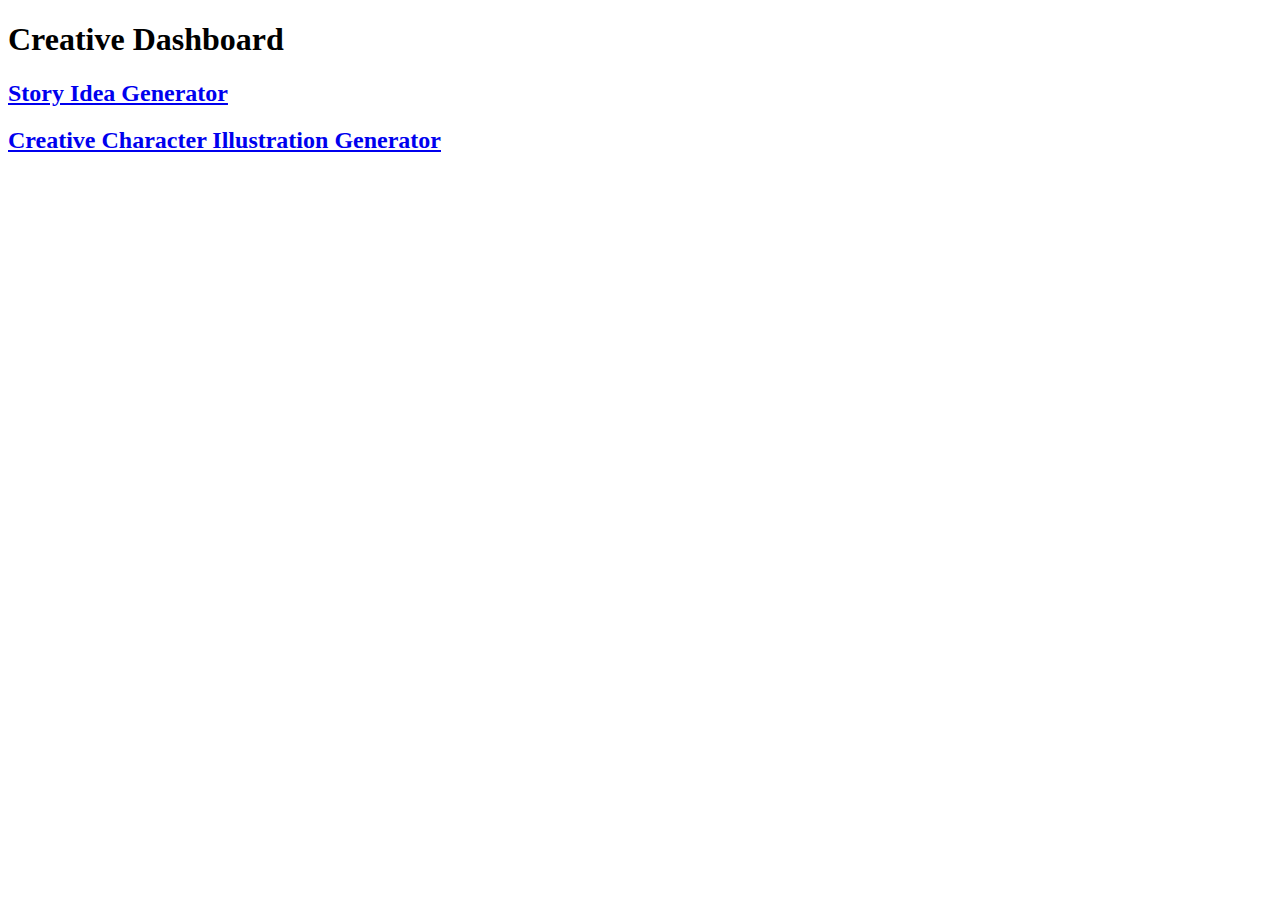
==== index.html @ 0ad63fc7 "Create index.html" ====
<!DOCTYPE html>
<html lang="en">
<head>
    <meta charset="UTF-8">
    <meta name="viewport" content="width=device-width, initial-scale=1.0">
    <title>Creative Dashboard</title>
    <link rel="stylesheet" href="style.css">
    <link href="https://fonts.googleapis.com/css2?family=Playfair+Display:wght@400;700&family=Roboto:wght@300;400&display=swap" rel="stylesheet">
</head>
<body>
    <header>
        <h1>Creative Dashboard</h1>
    </header>
    <main>
        <div class="tile-container">
            <a href="#" class="tile">
                <h2>Story Idea Generator</h2>
            </a>
            <a href="https://stringfellowart.github.io/Characterprompt/" class="tile">
                <h2>Creative Character Illustration Generator</h2>
            </a>
        </div>
    </main>
</body>
</html>
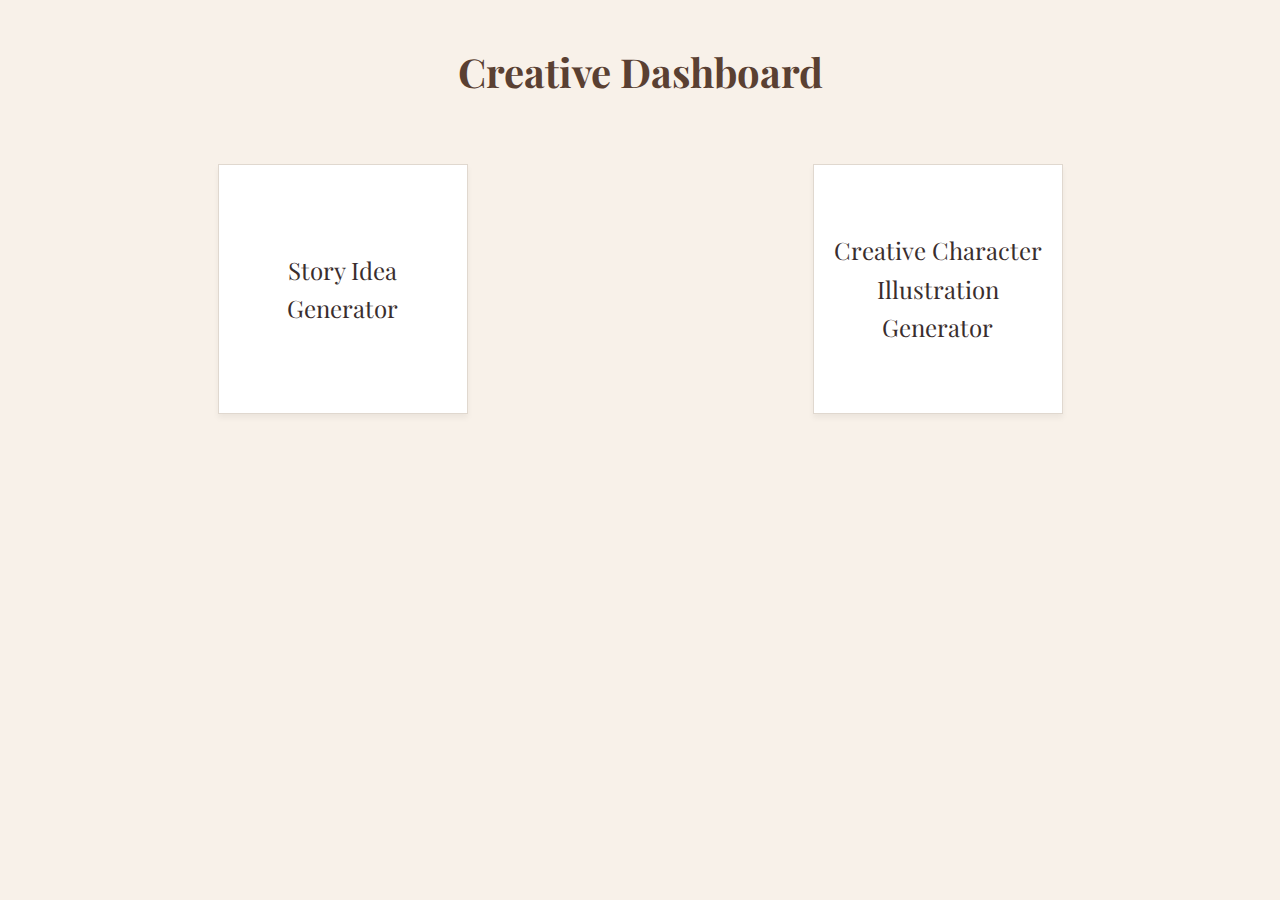
==== commit 71b15b4f: "Update index.html" ====
--- a/index.html
+++ b/index.html
@@ -16,7 +16,7 @@
             <a href="#" class="tile">
                 <h2>Story Idea Generator</h2>
             </a>
-            <a href="https://stringfellowart.github.io/Characterprompt/" class="tile">
+            <a href="https://stringfellowart.github.io/creativehun/character-idea-generator/" class="tile">
                 <h2>Creative Character Illustration Generator</h2>
             </a>
         </div>
--- a/style.css
+++ b/style.css
@@ -0,0 +1,86 @@
+/* Reset and Base Styles */
+* {
+    margin: 0;
+    padding: 0;
+    box-sizing: border-box;
+}
+
+body {
+    font-family: 'Roboto', sans-serif;
+    background-color: #f8f1e9; /* Warm beige background */
+    color: #3a2e2e; /* Dark brown text */
+    line-height: 1.6;
+}
+
+/* Header */
+header {
+    text-align: center;
+    padding: 40px 20px;
+}
+
+h1 {
+    font-family: 'Playfair Display', serif;
+    font-size: 2.5rem;
+    font-weight: 700;
+    color: #5a4032; /* Slightly darker brown for emphasis */
+}
+
+/* Main Content */
+main {
+    max-width: 1200px;
+    margin: 0 auto;
+    padding: 20px;
+}
+
+/* Tile Container */
+.tile-container {
+    display: grid;
+    grid-template-columns: repeat(auto-fit, minmax(250px, 1fr));
+    gap: 30px;
+    justify-items: center;
+}
+
+/* Tile Styles */
+.tile {
+    background-color: #fff;
+    border: 1px solid #e0d8cf; /* Subtle beige border */
+    width: 250px;
+    height: 250px;
+    display: flex;
+    align-items: center;
+    justify-content: center;
+    text-decoration: none;
+    transition: all 0.3s ease;
+    box-shadow: 0 4px 6px rgba(0, 0, 0, 0.05);
+}
+
+.tile h2 {
+    font-family: 'Playfair Display', serif;
+    font-size: 1.5rem;
+    font-weight: 400;
+    color: #3a2e2e;
+    text-align: center;
+    padding: 20px;
+}
+
+.tile:hover {
+    transform: translateY(-5px);
+    box-shadow: 0 6px 12px rgba(0, 0, 0, 0.1);
+    background-color: #f4ece3; /* Light beige hover effect */
+}
+
+/* Responsive Design */
+@media (max-width: 600px) {
+    h1 {
+        font-size: 2rem;
+    }
+
+    .tile {
+        width: 200px;
+        height: 200px;
+    }
+
+    .tile h2 {
+        font-size: 1.25rem;
+    }
+}
